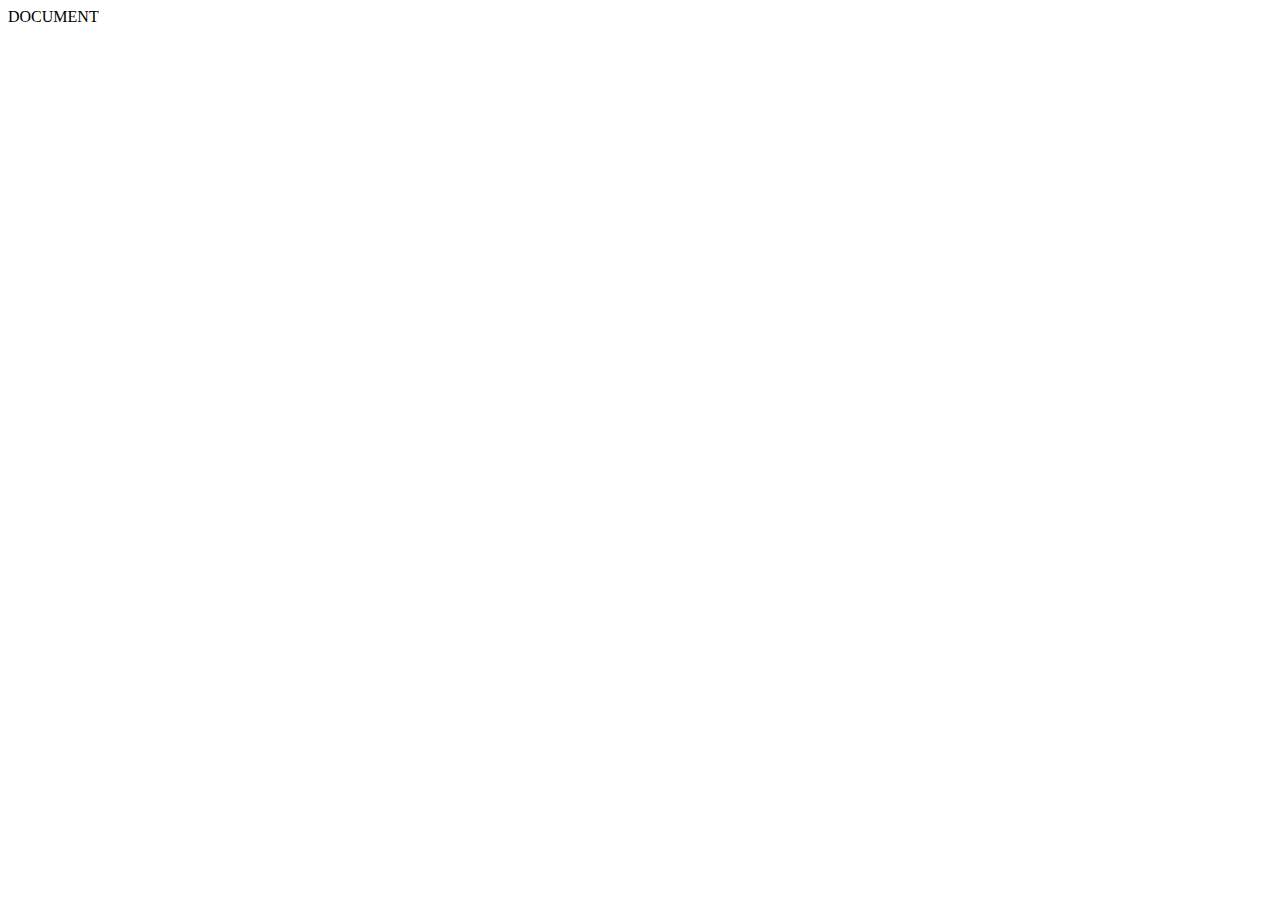
==== index.html @ 2dc2e7ab "page test commit" ====
<!DOCTYPE html>
<html lang="en">
<head>
    <meta charset="UTF-8">
    <meta name="viewport" content="width=device-width, initial-scale=1.0">
    <title>INITIAL</title>
</head>
<body>
    DOCUMENT
</body>
</html>
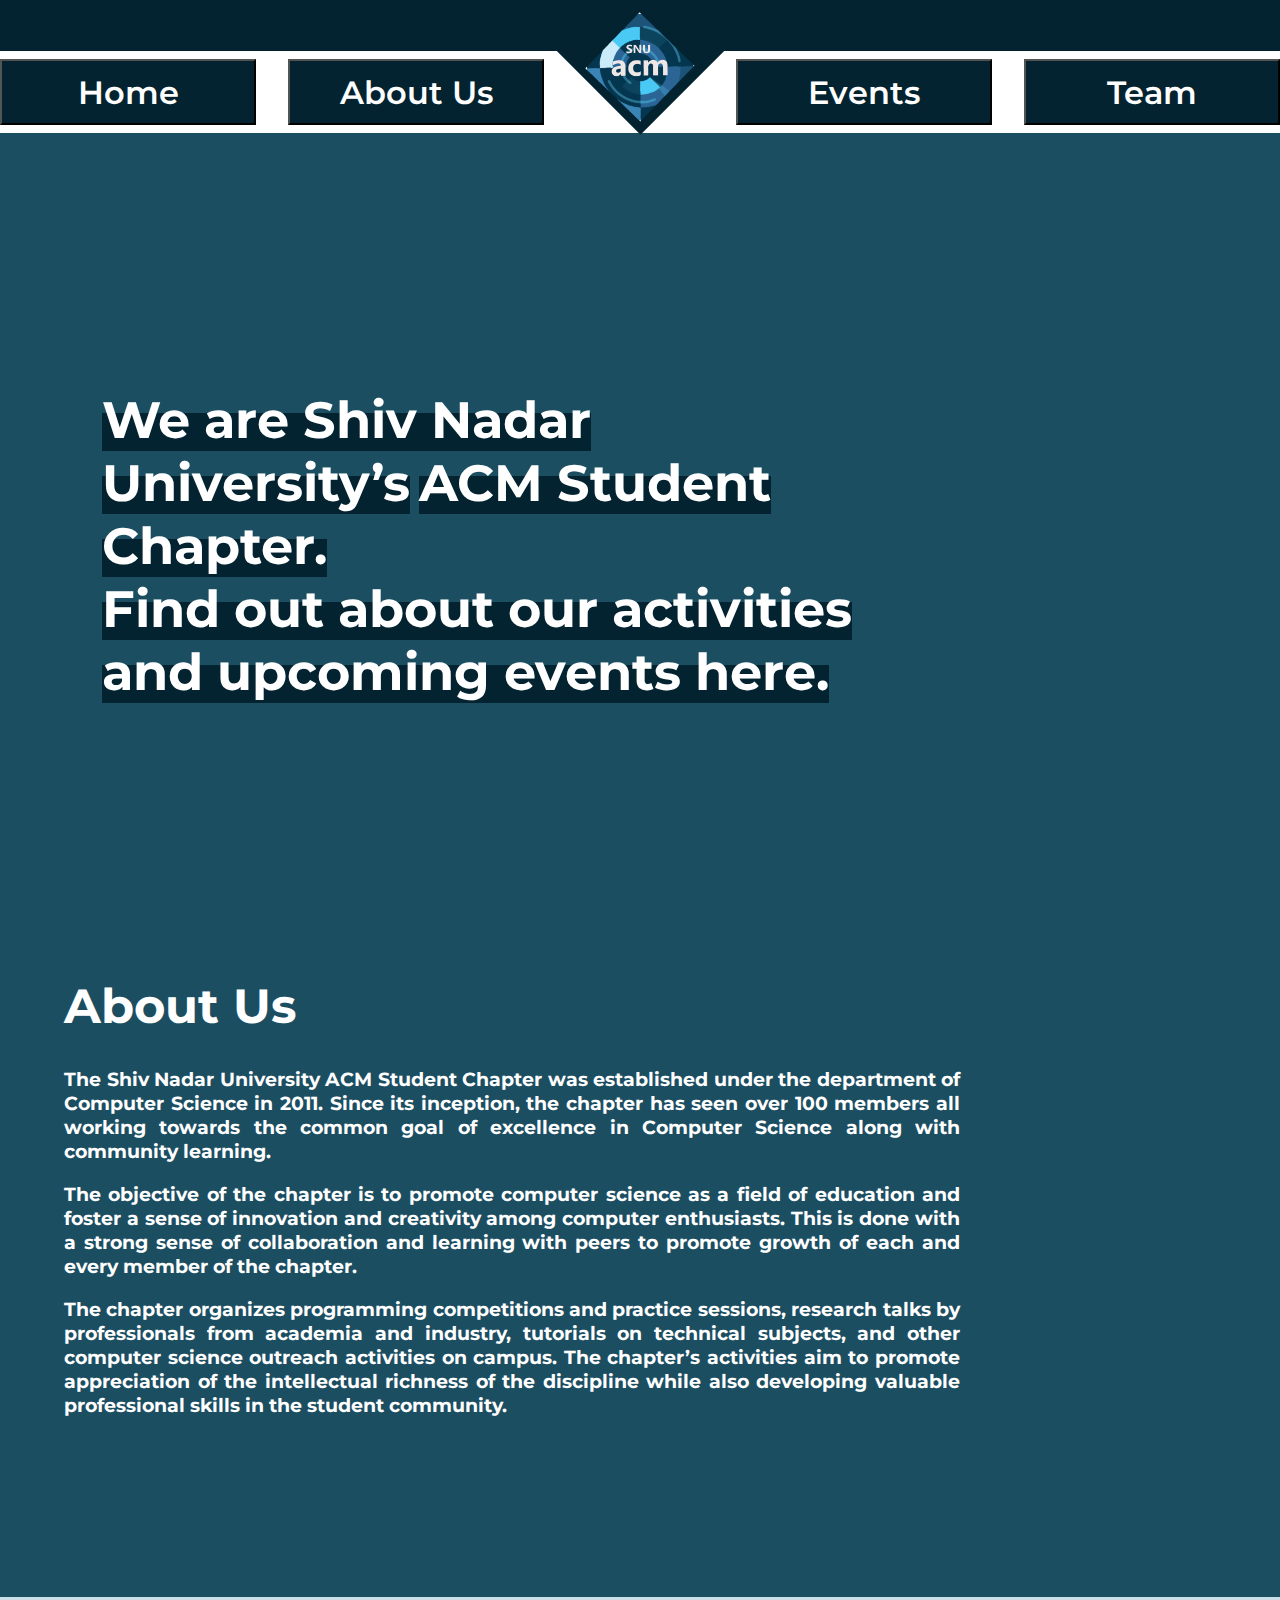
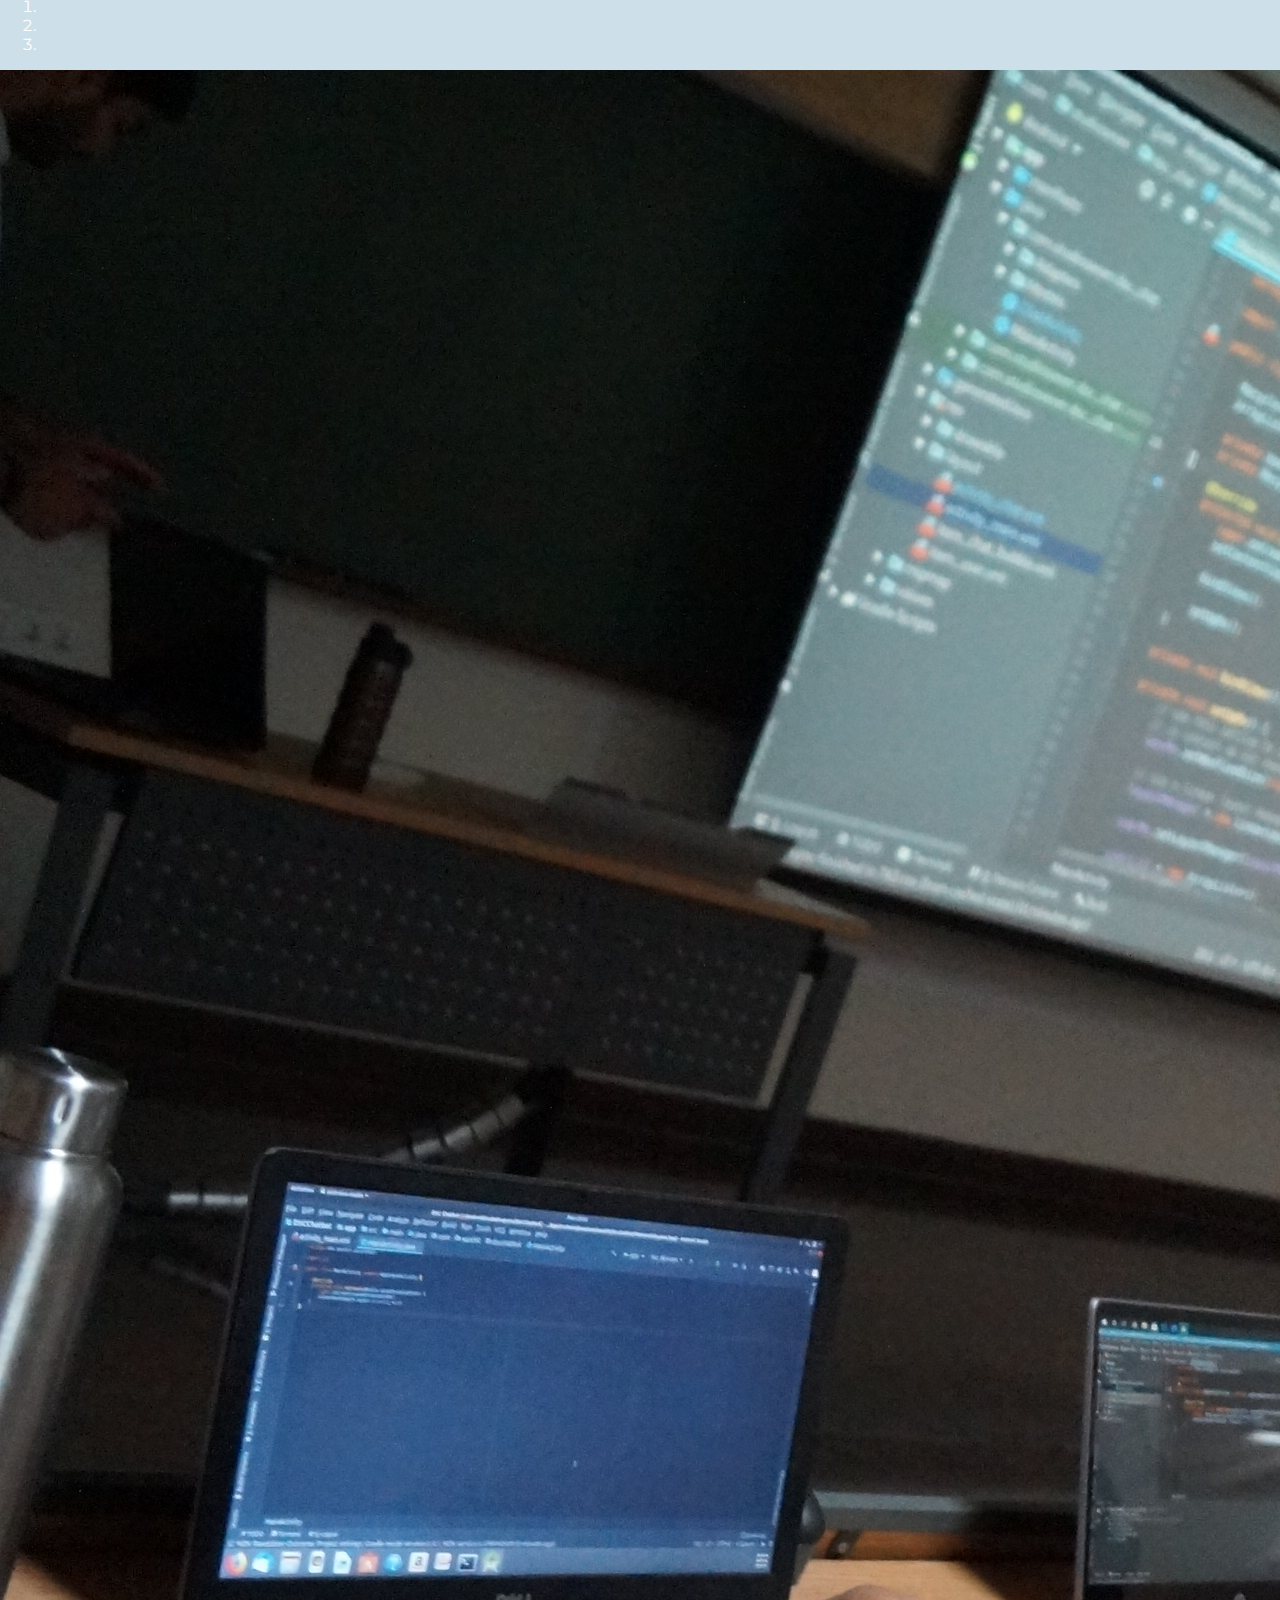
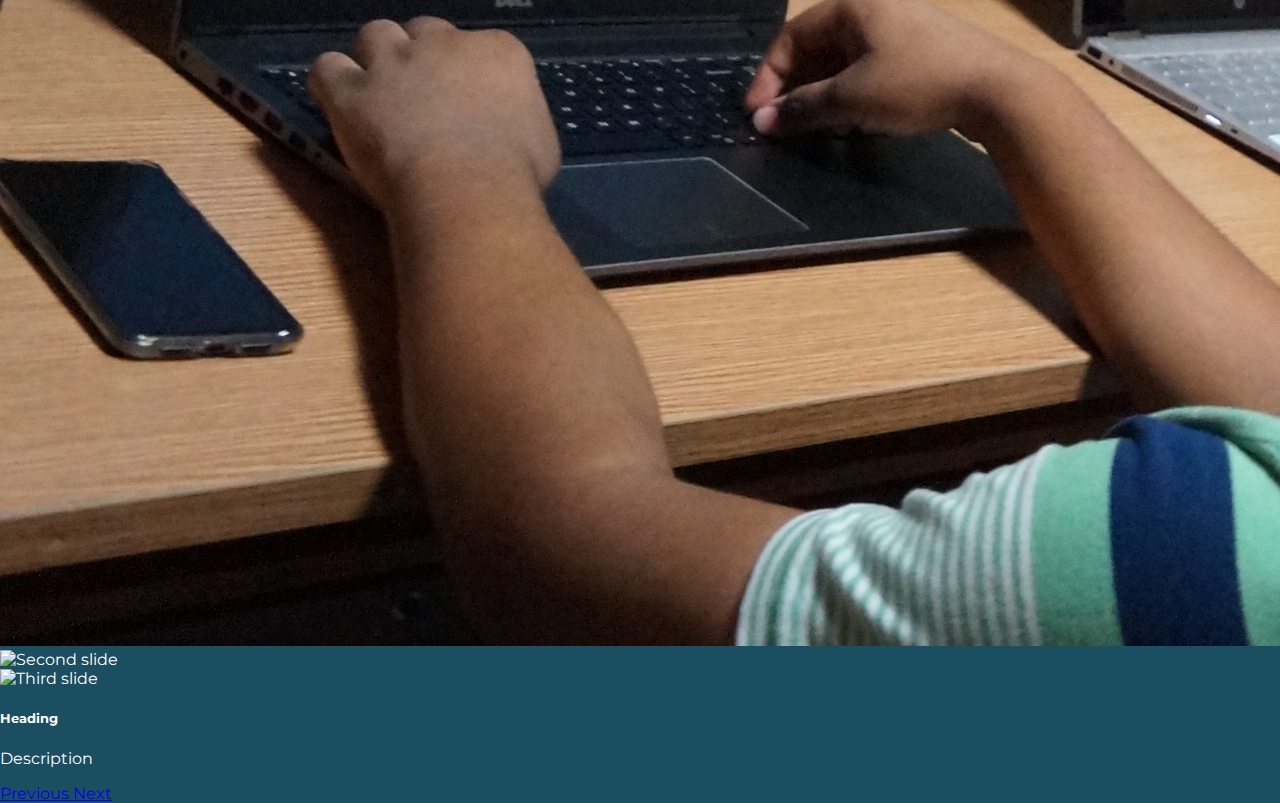
==== commit 79748c71: "html in root now" ====
--- a/index.html
+++ b/index.html
@@ -1,11 +1,176 @@
 <!DOCTYPE html>
 <html lang="en">
-<head>
-    <meta charset="UTF-8">
-    <meta name="viewport" content="width=device-width, initial-scale=1.0">
-    <title>INITIAL</title>
-</head>
-<body>
-    DOCUMENT
-</body>
-</html>+  <head>
+    <!-- Required meta tags -->
+    <meta charset="utf-8" />
+    <meta
+      name="viewport"
+      content="width=device-width, initial-scale=1, shrink-to-fit=no"
+    />
+
+    <!-- Bootstrap CSS -->
+    <link
+      rel="stylesheet"
+      href="https://stackpath.bootstrapcdn.com/bootstrap/4.5.0/css/bootstrap.min.css"
+      integrity="sha384-9aIt2nRpC12Uk9gS9baDl411NQApFmC26EwAOH8WgZl5MYYxFfc+NcPb1dKGj7Sk"
+      crossorigin="anonymous"
+    />
+    <link
+      href="https://fonts.googleapis.com/css2?family=Montserrat:wght@100;200;300;400;500;600;700;800;900&display=swap"
+      rel="stylesheet"
+    />
+
+    <!-- Primary Stylesheet -->
+    <link rel="stylesheet" href="./src/assets/css/styles.css" />
+
+    <title>Hello, world!</title>
+  </head>
+
+  <body>
+    <div class="navbar">
+      <div class="bluebar"></div>
+      <div class="diamond"></div>
+      <img
+        src="./src/assets/images/logo_final.png"
+        alt="acm logo"
+        class="logo"
+      />
+      <div class="whitebar">
+        <button type="button" class="btn btn-light">Home</button>
+        <button type="button" class="btn btn-light">About Us</button>
+        <div></div>
+        <button type="button" class="btn btn-light">
+          <a href="events.html">Events</a>
+        </button>
+        <button type="button" class="btn btn-light">
+          <a href="team.html">Team</a>
+        </button>
+      </div>
+    </div>
+    <div class="intro">
+      <div class="hometop">
+        <!-- <h1>ACM, Shiv Nadar University</h1>
+        <h4>A student chapter under Association for Computing Machinery</h4>
+        <h4 class="quote">~Learning, Together</h4> -->
+        <h1>
+          <span class="highlight">We are Shiv Nadar University’s</span>
+          <span class="highlight">ACM Student Chapter.</span> <br />
+          <span class="highlight"
+            >Find out about our activities and upcoming events here.</span
+          >
+        </h1>
+        <br />
+      </div>
+      <div class="description">
+        <h1 class="heading">About Us</h1>
+        <h3 class="content">
+          <p>
+            The Shiv Nadar University ACM Student Chapter was established under
+            the department of Computer Science in 2011. Since its inception, the
+            chapter has seen over 100 members all working towards the common
+            goal of excellence in Computer Science along with community
+            learning.
+          </p>
+          <!-- <br /> -->
+          <p>
+            The objective of the chapter is to promote computer science as a
+            field of education and foster a sense of innovation and creativity
+            among computer enthusiasts. This is done with a strong sense of
+            collaboration and learning with peers to promote growth of each and
+            every member of the chapter.
+          </p>
+          <!-- <br /> -->
+          <p>
+            The chapter organizes programming competitions and practice
+            sessions, research talks by professionals from academia and
+            industry, tutorials on technical subjects, and other computer
+            science outreach activities on campus. The chapter’s activities aim
+            to promote appreciation of the intellectual richness of the
+            discipline while also developing valuable professional skills in the
+            student community.
+          </p>
+        </h3>
+      </div>
+    </div>
+
+    <!-- <div class="h2 text-dark text-center pt-sm-5">Events goes here</div> -->
+    <div
+      id="carouselExampleIndicators"
+      class="event-highlights carousel slide"
+      data-ride="carousel"
+    >
+      <ol class="carousel-indicators">
+        <li
+          data-target="#carouselExampleIndicators"
+          data-slide-to="0"
+          class="active"
+        ></li>
+        <li data-target="#carouselExampleIndicators" data-slide-to="1"></li>
+        <li data-target="#carouselExampleIndicators" data-slide-to="2"></li>
+      </ol>
+      <div class="carousel-inner">
+        <div class="carousel-item active">
+          <img
+            class="d-block w-100"
+            src="./src/assets/images/google_actions.JPG"
+            alt="First slide"
+          />
+        </div>
+        <div class="carousel-item">
+          <img
+            class="d-block w-100"
+            src="https://external-content.duckduckgo.com/iu/?u=http%3A%2F%2Fwww.droid-life.com%2Fwp-content%2Fuploads%2F2016%2F10%2Fgoogle-pixel-samples-9.jpg&f=1&nofb=1"
+            alt="Second slide"
+          />
+        </div>
+        <div class="carousel-item">
+          <img
+            class="d-block w-100"
+            src="https://external-content.duckduckgo.com/iu/?u=http%3A%2F%2Fwww.droid-life.com%2Fwp-content%2Fuploads%2F2016%2F10%2Fgoogle-pixel-samples-9.jpg&f=1&nofb=1"
+            alt="Third slide"
+          />
+          <div class="carousel-caption d-none d-md-block">
+            <h5>Heading</h5>
+            <p>Description</p>
+          </div>
+        </div>
+      </div>
+      <a
+        class="carousel-control-prev"
+        href="#carouselExampleIndicators"
+        role="button"
+        data-slide="prev"
+      >
+        <span class="carousel-control-prev-icon" aria-hidden="true"></span>
+        <span class="sr-only">Previous</span>
+      </a>
+      <a
+        class="carousel-control-next"
+        href="#carouselExampleIndicators"
+        role="button"
+        data-slide="next"
+      >
+        <span class="carousel-control-next-icon" aria-hidden="true"></span>
+        <span class="sr-only">Next</span>
+      </a>
+    </div>
+
+    <!-- Optional JavaScript -->
+    <!-- jQuery first, then Popper.js, then Bootstrap JS -->
+    <script
+      src="https://code.jquery.com/jquery-3.5.1.slim.min.js"
+      integrity="sha384-DfXdz2htPH0lsSSs5nCTpuj/zy4C+OGpamoFVy38MVBnE+IbbVYUew+OrCXaRkfj"
+      crossorigin="anonymous"
+    ></script>
+    <script
+      src="https://cdn.jsdelivr.net/npm/popper.js@1.16.0/dist/umd/popper.min.js"
+      integrity="sha384-Q6E9RHvbIyZFJoft+2mJbHaEWldlvI9IOYy5n3zV9zzTtmI3UksdQRVvoxMfooAo"
+      crossorigin="anonymous"
+    ></script>
+    <script
+      src="https://stackpath.bootstrapcdn.com/bootstrap/4.5.0/js/bootstrap.min.js"
+      integrity="sha384-OgVRvuATP1z7JjHLkuOU7Xw704+h835Lr+6QL9UvYjZE3Ipu6Tp75j7Bh/kR0JKI"
+      crossorigin="anonymous"
+    ></script>
+  </body>
+</html>
--- a/src/assets/css/styles.css
+++ b/src/assets/css/styles.css
@@ -0,0 +1,2 @@
+.navbar{margin:0;padding:0}.navbar .bluebar{width:100%;height:4vw;background-color:#032330}.navbar .diamond{position:absolute;width:12vw;height:12vw;left:48.3%;top:0.25vw;background:#032330;transform:rotate(45deg) translate(-50%, 0%);z-index:1}.navbar img{position:absolute;height:10vw;left:50%;top:0.2vw;transform:translate(-50%, 0%);z-index:1}.navbar .whitebar{position:absolute;display:flex;justify-content:space-between;align-items:center;width:100%;top:4vw;height:6.4vw;background-color:white}.navbar .whitebar button{background-color:#032330;color:white;width:20%;font-size:calc(20px + (30 - 14) * ((100vw - 300px) / (1600 - 300)));font-weight:600}@media (max-width: 767px){.navbar .whitebar button{height:80%;font-size:70%}}@media (min-width: 992px){.navbar .whitebar button{height:80%}}.navbar .whitebar div{width:10%}.navbar .whitebar a{text-decoration:none;color:white}.hometop .highlight{position:relative;background:linear-gradient(180deg, rgba(255,255,255,0) 40%, #032330 40%);font-size:3.2rem;top:35vh}@media (max-width: 767px){.hometop .highlight{top:20vh;font-size:2rem}}.hometop *{position:absolute;color:white;left:5%;width:60%}@media (max-width: 767px){.hometop *{width:90%}}.hometop h4{font-size:calc(10px + (40 - 14) * ((100vw - 300px) / (1600 - 300)));top:40vh;width:50%}.hometop .quote{top:70vh;left:5%;color:#c9c9c9;font-style:italic}.hometop .homelogo{position:absolute;top:40vh;left:65vw}.description{position:absolute;color:white;top:100vh;left:5%;text-align:justify}@media (min-width: 992px){.description .heading{padding-top:5%;font-size:3rem}}@media (min-width: 992px){.description .content{font-size:1.2rem;width:70vw}}@media (max-width: 991px){.description .content{left:0%;font-size:1.2rem;width:95vw}}.event-highlights .carousel-inner .carousel-item{margin:auto}body{color:white}.team-title{margin-top:20vh}.team-container{margin-top:3%}@media (min-width: 992px){.team-hideIt{display:none}}@media (max-width: 575px){.team-image{width:50%}}.event-desc{margin-bottom:5%;margin-left:4%;width:60%}@media (max-width: 1080px){.event-desc{margin-left:2%;width:90%}}.core{margin-top:10%}.event-name{margin-left:4%}@media (max-width: 1080px){.event-name{margin-left:2%}}*{font-family:Montserrat}body{margin:0;padding:0;background-color:#1c4e62}body .intro{height:170vh}@media (max-width: 991px){body .intro{height:200vh}}@media (max-width: 767px){body .intro{height:230vh}}body .event-highlights{height:100vh;background-color:#cde0e9}
+/*# sourceMappingURL=styles.css.map */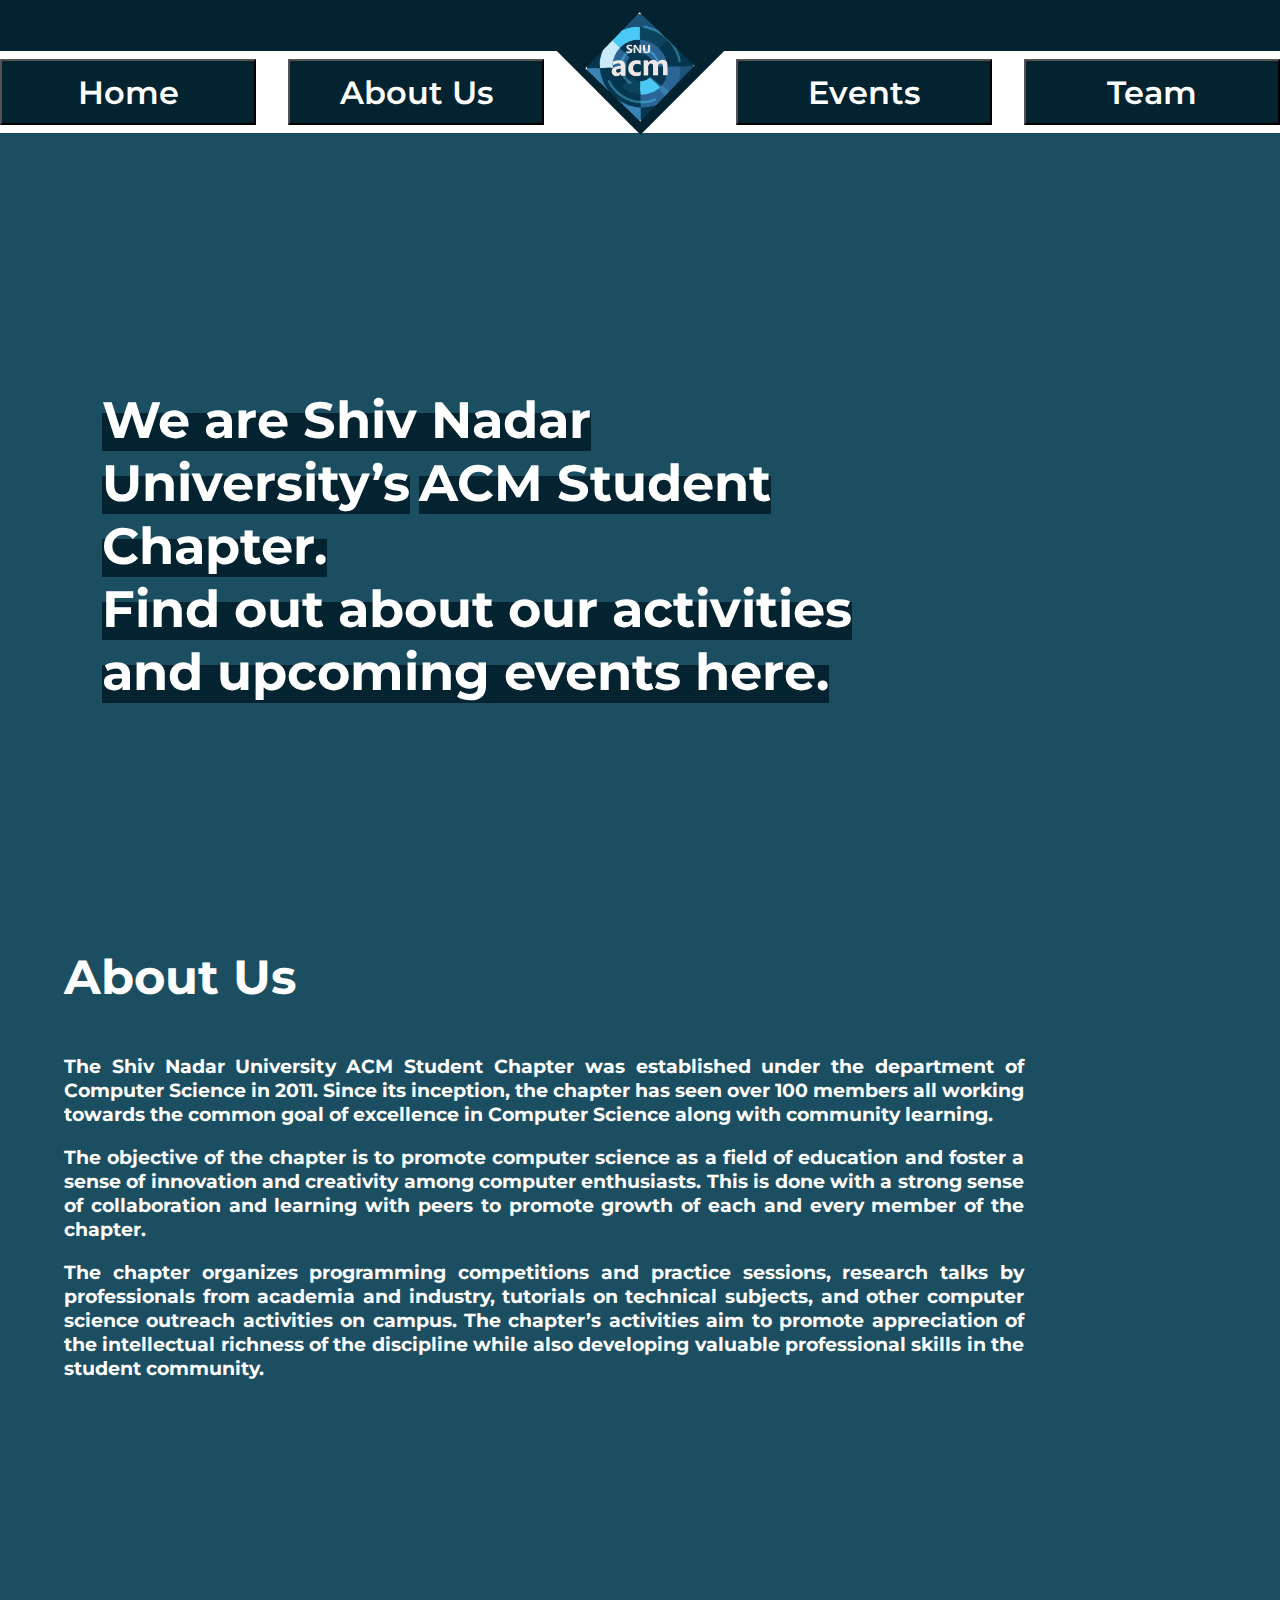
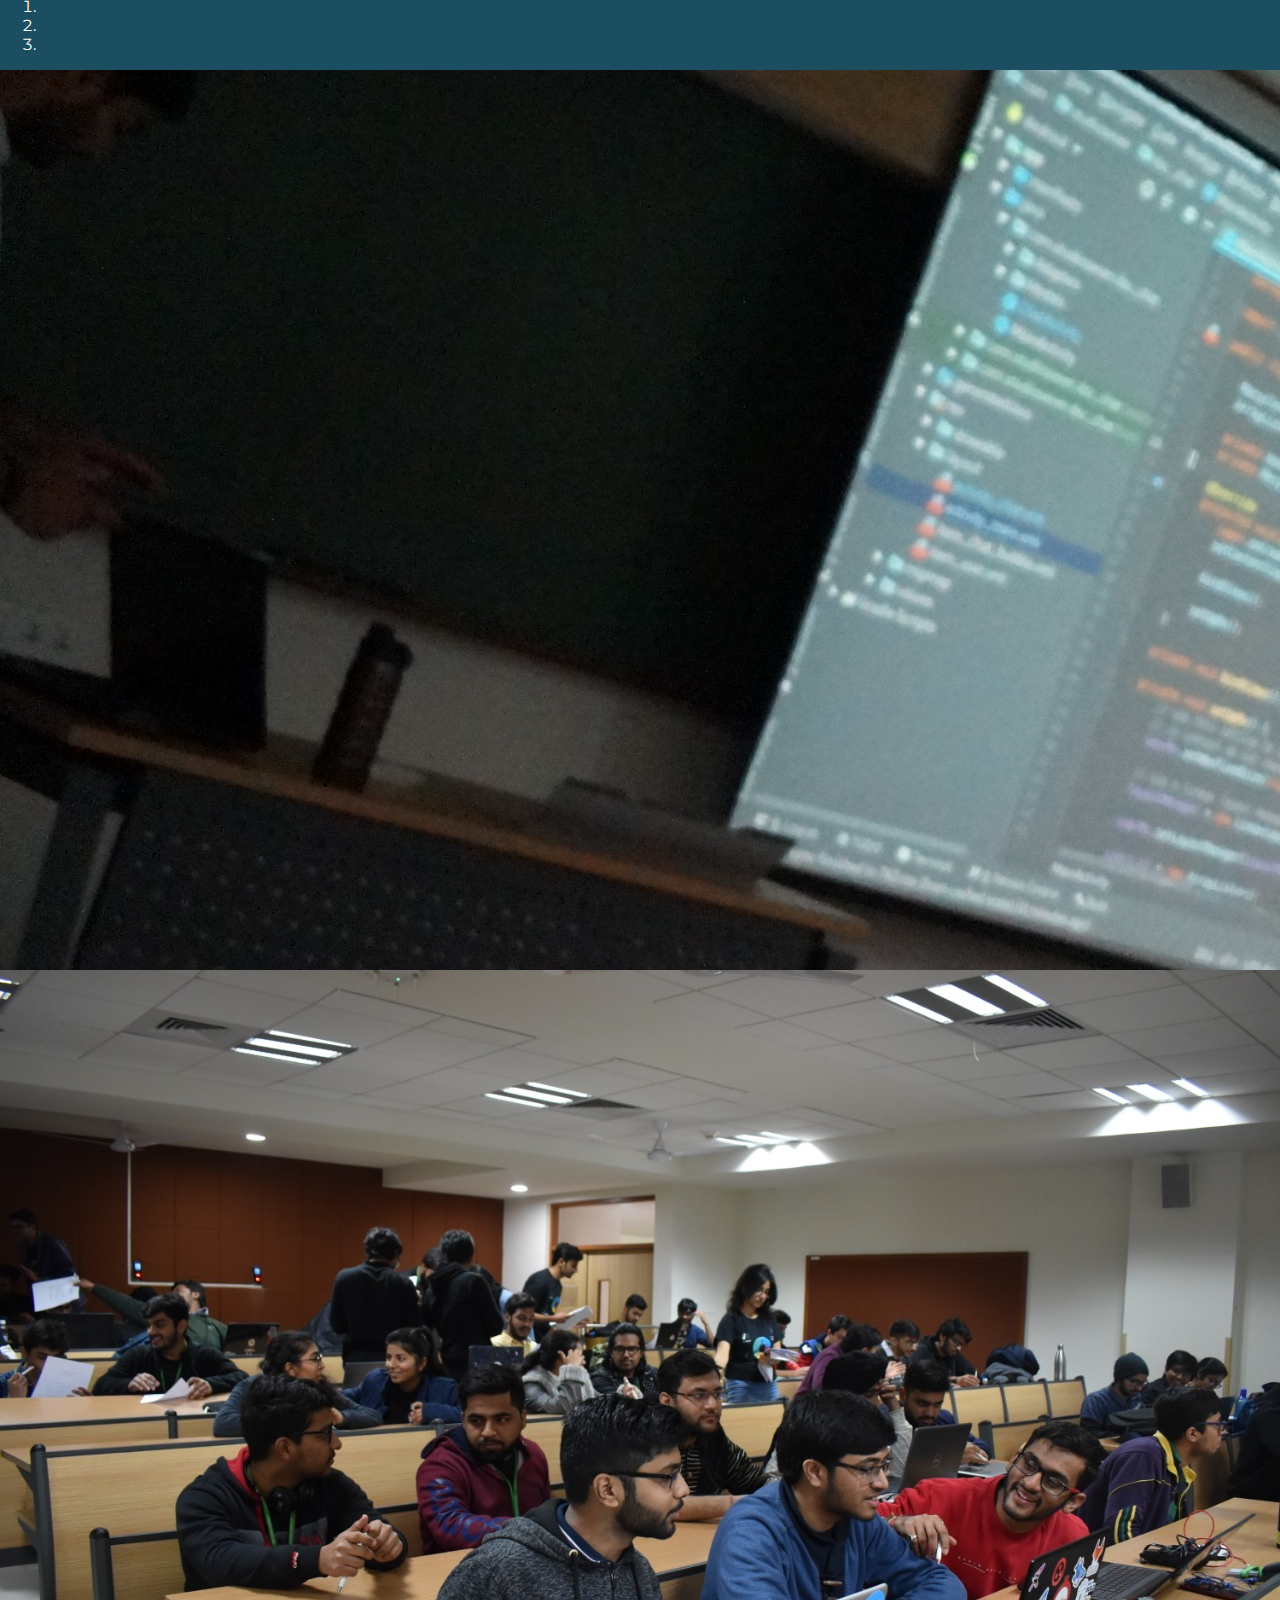
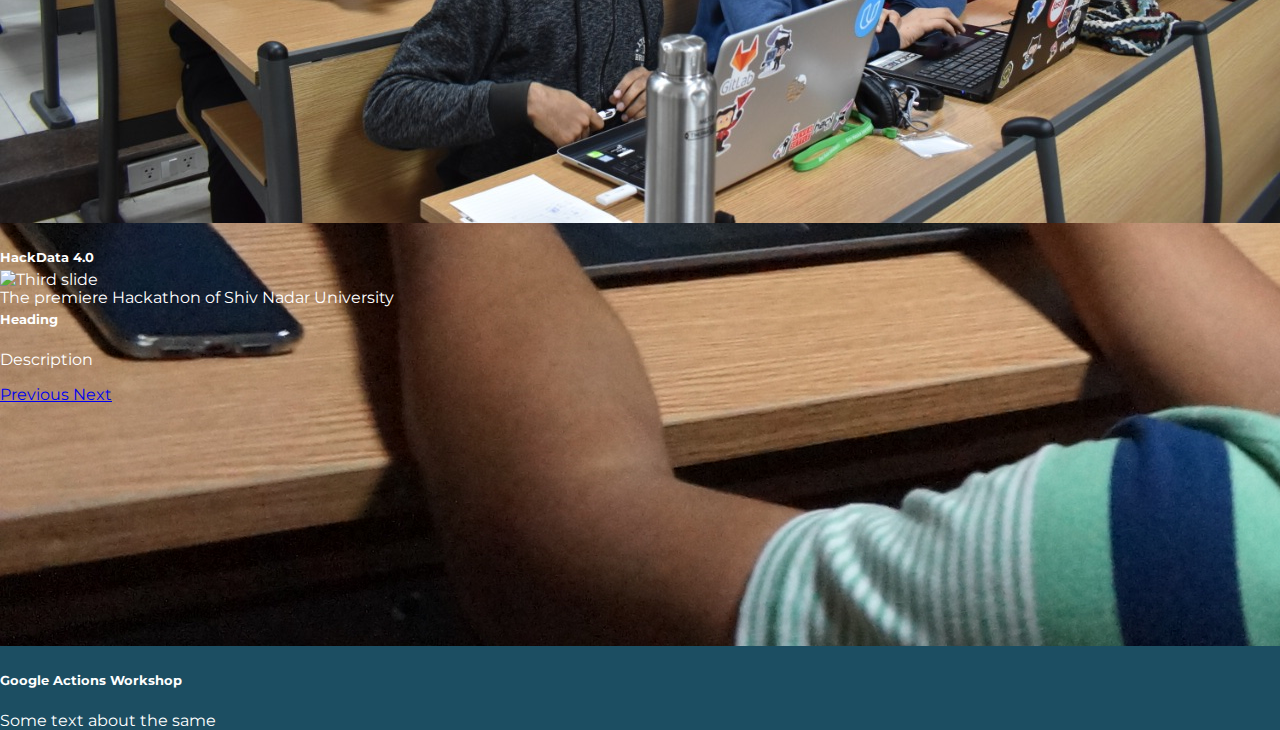
==== commit 03cea373: "carousel fixed" ====
--- a/index.html
+++ b/index.html
@@ -109,21 +109,29 @@
         <li data-target="#carouselExampleIndicators" data-slide-to="2"></li>
       </ol>
       <div class="carousel-inner">
-        <div class="carousel-item active">
+        <div class="carousel-item active carouselImg">
           <img
             class="d-block w-100"
             src="./src/assets/images/google_actions.JPG"
             alt="First slide"
           />
+          <div class="carousel-caption d-md-block">
+            <h5>Google Actions Workshop</h5>
+            <p>Some text about the same</p>
+          </div>
         </div>
-        <div class="carousel-item">
+        <div class="carousel-item carouselImg">
           <img
             class="d-block w-100"
-            src="https://external-content.duckduckgo.com/iu/?u=http%3A%2F%2Fwww.droid-life.com%2Fwp-content%2Fuploads%2F2016%2F10%2Fgoogle-pixel-samples-9.jpg&f=1&nofb=1"
+            src="./src/assets/images/hackdata4.0.jpeg"
             alt="Second slide"
           />
+          <div class="carousel-caption d-md-block">
+            <h5>HackData 4.0</h5>
+            <p>The premiere Hackathon of Shiv Nadar University</p>
+          </div>
         </div>
-        <div class="carousel-item">
+        <div class="carousel-item carouselImg">
           <img
             class="d-block w-100"
             src="https://external-content.duckduckgo.com/iu/?u=http%3A%2F%2Fwww.droid-life.com%2Fwp-content%2Fuploads%2F2016%2F10%2Fgoogle-pixel-samples-9.jpg&f=1&nofb=1"
--- a/src/assets/css/styles.css
+++ b/src/assets/css/styles.css
@@ -1,2 +1,2 @@
-.navbar{margin:0;padding:0}.navbar .bluebar{width:100%;height:4vw;background-color:#032330}.navbar .diamond{position:absolute;width:12vw;height:12vw;left:48.3%;top:0.25vw;background:#032330;transform:rotate(45deg) translate(-50%, 0%);z-index:1}.navbar img{position:absolute;height:10vw;left:50%;top:0.2vw;transform:translate(-50%, 0%);z-index:1}.navbar .whitebar{position:absolute;display:flex;justify-content:space-between;align-items:center;width:100%;top:4vw;height:6.4vw;background-color:white}.navbar .whitebar button{background-color:#032330;color:white;width:20%;font-size:calc(20px + (30 - 14) * ((100vw - 300px) / (1600 - 300)));font-weight:600}@media (max-width: 767px){.navbar .whitebar button{height:80%;font-size:70%}}@media (min-width: 992px){.navbar .whitebar button{height:80%}}.navbar .whitebar div{width:10%}.navbar .whitebar a{text-decoration:none;color:white}.hometop .highlight{position:relative;background:linear-gradient(180deg, rgba(255,255,255,0) 40%, #032330 40%);font-size:3.2rem;top:35vh}@media (max-width: 767px){.hometop .highlight{top:20vh;font-size:2rem}}.hometop *{position:absolute;color:white;left:5%;width:60%}@media (max-width: 767px){.hometop *{width:90%}}.hometop h4{font-size:calc(10px + (40 - 14) * ((100vw - 300px) / (1600 - 300)));top:40vh;width:50%}.hometop .quote{top:70vh;left:5%;color:#c9c9c9;font-style:italic}.hometop .homelogo{position:absolute;top:40vh;left:65vw}.description{position:absolute;color:white;top:100vh;left:5%;text-align:justify}@media (min-width: 992px){.description .heading{padding-top:5%;font-size:3rem}}@media (min-width: 992px){.description .content{font-size:1.2rem;width:70vw}}@media (max-width: 991px){.description .content{left:0%;font-size:1.2rem;width:95vw}}.event-highlights .carousel-inner .carousel-item{margin:auto}body{color:white}.team-title{margin-top:20vh}.team-container{margin-top:3%}@media (min-width: 992px){.team-hideIt{display:none}}@media (max-width: 575px){.team-image{width:50%}}.event-desc{margin-bottom:5%;margin-left:4%;width:60%}@media (max-width: 1080px){.event-desc{margin-left:2%;width:90%}}.core{margin-top:10%}.event-name{margin-left:4%}@media (max-width: 1080px){.event-name{margin-left:2%}}*{font-family:Montserrat}body{margin:0;padding:0;background-color:#1c4e62}body .intro{height:170vh}@media (max-width: 991px){body .intro{height:200vh}}@media (max-width: 767px){body .intro{height:230vh}}body .event-highlights{height:100vh;background-color:#cde0e9}
+.navbar{margin:0;padding:0}.navbar .bluebar{width:100%;height:4vw;background-color:#032330}.navbar .diamond{position:absolute;width:12vw;height:12vw;left:48.3%;top:0.25vw;background:#032330;transform:rotate(45deg) translate(-50%, 0%);z-index:1}.navbar img{position:absolute;height:10vw;left:50%;top:0.2vw;transform:translate(-50%, 0%);z-index:1}.navbar .whitebar{position:absolute;display:flex;justify-content:space-between;align-items:center;width:100%;top:4vw;height:6.4vw;background-color:white}.navbar .whitebar button{background-color:#032330;color:white;width:20%;font-size:calc(20px + (30 - 14) * ((100vw - 300px) / (1600 - 300)));font-weight:600}@media (max-width: 767px){.navbar .whitebar button{height:80%;font-size:70%}}@media (min-width: 992px){.navbar .whitebar button{height:80%}}.navbar .whitebar div{width:10%}.navbar .whitebar a{text-decoration:none;color:white}.hometop .highlight{position:relative;background:linear-gradient(180deg, rgba(255,255,255,0) 40%, #032330 40%);font-size:3.2rem;top:35vh}@media (max-width: 767px){.hometop .highlight{top:20vh;font-size:2rem}}.hometop *{position:absolute;color:white;left:5%;width:60%}@media (max-width: 767px){.hometop *{width:90%}}.hometop h4{font-size:calc(10px + (40 - 14) * ((100vw - 300px) / (1600 - 300)));top:40vh;width:50%}.hometop .quote{top:70vh;left:5%;color:#c9c9c9;font-style:italic}.hometop .homelogo{position:absolute;top:40vh;left:65vw}.description{position:absolute;color:white;top:100vh;left:5%;text-align:justify}.description .heading{margin-top:5%;margin-bottom:5%;font-size:3rem}.description .content{width:75vw;font-size:1.2rem}.event-highlights .carouselImg{max-height:100vh}body{color:white}.team-title{margin-top:20vh}.team-container{margin-top:3%}@media (min-width: 992px){.team-hideIt{display:none}}@media (max-width: 575px){.team-image{width:50%}}.event-desc{margin-bottom:5%;margin-left:4%;width:60%}@media (max-width: 1080px){.event-desc{margin-left:2%;width:90%}}.core{margin-top:10%}.event-name{margin-left:4%}@media (max-width: 1080px){.event-name{margin-left:2%}}*{font-family:Montserrat}body{margin:0;padding:0;background-color:#1c4e62}body .intro{height:170vh}@media (max-width: 991px){body .intro{height:200vh}}@media (max-width: 767px){body .intro{height:230vh}}
 /*# sourceMappingURL=styles.css.map */